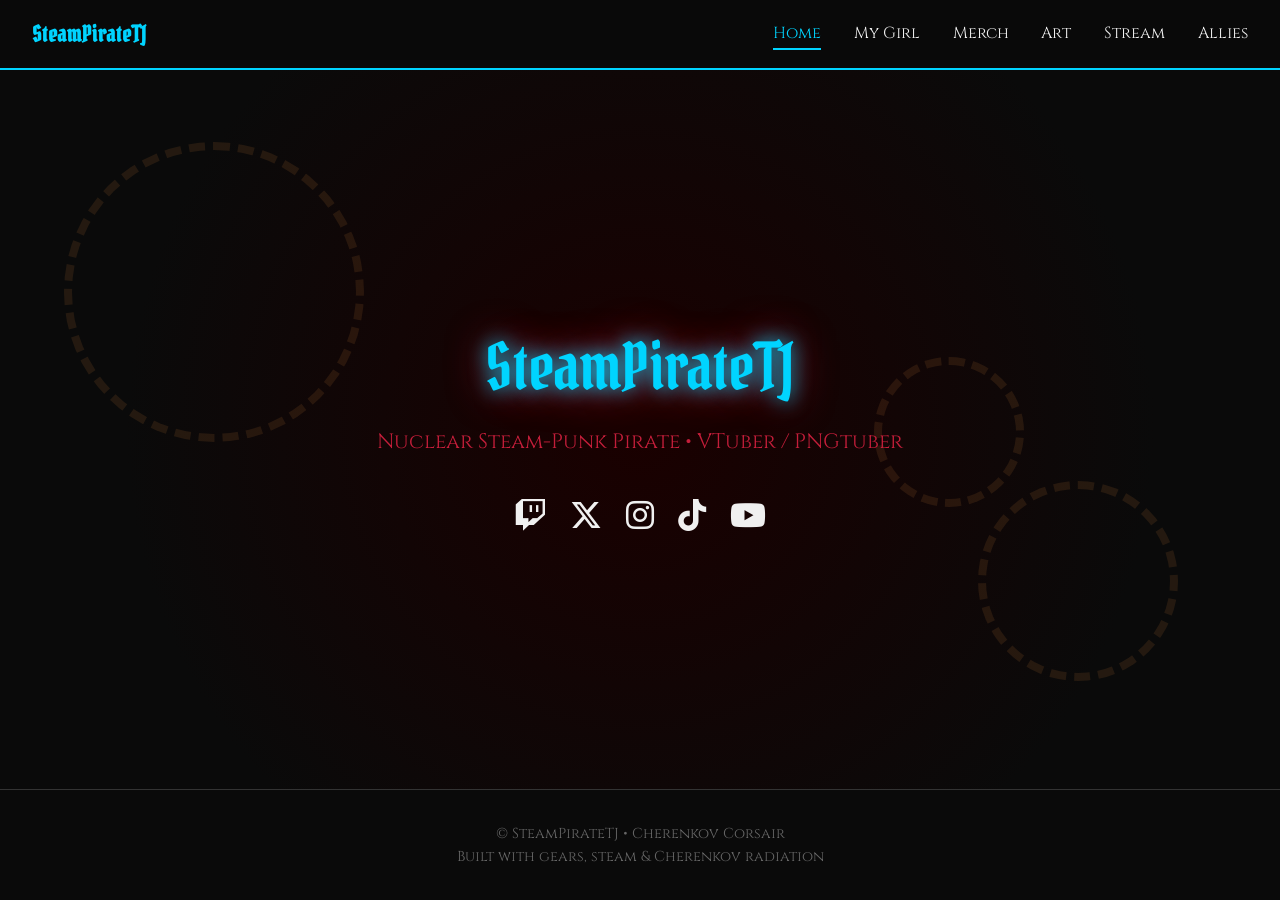
==== index.html @ b8f1d72b "Refactor social icons section in index.html" ====
<!DOCTYPE html>
<html lang="en">
<head>
  <meta charset="UTF-8" />
  <meta name="viewport" content="width=device-width, initial-scale=1.0" />
  <title>SteamPirateTJ | Nuclear Steam-Punk Pirate</title>
  <link rel="preconnect" href="https://fonts.googleapis.com">
  <link rel="preconnect" href="https://fonts.gstatic.com" crossorigin>
  <link href="https://fonts.googleapis.com/css2?family=Pirata+One&family=Cinzel:wght@400;600&display=swap" rel="stylesheet">
  <link rel="stylesheet" href="https://cdnjs.cloudflare.com/ajax/libs/font-awesome/6.5.1/css/all.min.css">
  <link rel="stylesheet" href="styles.css">
</head>
<body>

  <!-- NAV -->
  <nav class="navbar">
    <a href="index.html" class="logo">SteamPirateTJ</a>
    <div class="nav-links">
      <a href="index.html" class="active">Home</a>
      <a href="girlfriend.html">My Girl</a>
      <a href="merch.html">Merch</a>
      <a href="gallery.html">Art</a>
      <a href="stream.html">Stream</a>
      <a href="creators.html">Allies</a>
    </div>
  </nav>

  <!-- HERO -->
  <header class="hero">
    <div class="hero-content">
      <h1>SteamPirateTJ</h1>
      <p class="tagline">Nuclear Steam-Punk Pirate • VTuber / PNGtuber</p>

      <div class="social-icons">
        <a href="https://twitch.tv/SteamPirateTJ" target="_blank" title="Twitch"><i class="fab fa-twitch"></i></a>
        <a href="https://x.com/SteamPirateTJ" target="_blank" title="X"><i class="fab fa-x-twitter"></i></a>
        <a href="https://instagram.com/SteamPirateTJ" target="_blank" title="Instagram"><i class="fab fa-instagram"></i></a>
        <a href="https://tiktok.com/@SteamPirateTJ" target="_blank" title="TikTok"><i class="fab fa-tiktok"></i></a>
        <a href="https://youtube.com/@SteamPirateTJ" target="_blank" title="YouTube"><i class="fab fa-youtube"></i></a>
      </div>
    </div>

    <div class="gear gear-1"></div>
    <div class="gear gear-2"></div>
    <div class="gear gear-3"></div>
  </header>

  <footer>
    <p>© <span id="year"></span> SteamPirateTJ • Cherenkov Corsair</p>
    <p>Built with gears, steam & Cherenkov radiation</p>
  </footer>

  <script src="script.js"></script>
</body>
</html>
---- styles.css ----
/* =========================================
   COLOR VARIABLES – change these anytime
   ========================================= */
:root {
  --bg: #0a0a0a;
  --red: #c41e3a;
  --black: #111;
  --cherenkov: #00d4ff;
  --brass: #b87333;
  --text: #f0f0f0;
  --card-bg: #1a1a1a;
}

* {
  margin: 0;
  padding: 0;
  box-sizing: border-box;
}

body {
  background: var(--bg);
  color: var(--text);
  font-family: 'Cinzel', serif;
  line-height: 1.6;
  overflow-x: hidden;
  min-height: 100vh;
  display: flex;
  flex-direction: column;
}

h1, h2, .logo {
  font-family: 'Pirata One', cursive;
  letter-spacing: 1px;
  font-weight: normal;
}

/* NAV */
.navbar {
  position: sticky;
  top: 0;
  width: 100%;
  background: rgba(10,10,10,0.97);
  border-bottom: 2px solid var(--cherenkov);
  display: flex;
  justify-content: space-between;
  align-items: center;
  padding: 1rem 2rem;
  z-index: 100;
}

.logo {
  color: var(--cherenkov);
  font-size: 1.4rem;
  font-weight: 700;
  text-decoration: none;
}

.nav-links a {
  color: var(--text);
  text-decoration: none;
  margin-left: 1.8rem;
  transition: color 0.3s;
  position: relative;
}

.nav-links a:hover,
.nav-links a.active {
  color: var(--cherenkov);
}

.nav-links a.active::after {
  content: '';
  position: absolute;
  bottom: -6px;
  left: 0;
  width: 100%;
  height: 2px;
  background: var(--cherenkov);
}

/* HERO */
.hero {
  height: 100vh;
  display: flex;
  align-items: center;
  justify-content: center;
  text-align: center;
  position: relative;
  background: radial-gradient(circle at center, #1a0000 0%, #0a0a0a 70%);
  overflow: hidden;
  flex: 1;
}

.hero-content {
  z-index: 2;
}

.hero h1 {
  font-size: 4rem;
  color: var(--cherenkov);
  text-shadow: 0 0 20px var(--cherenkov), 0 0 40px var(--red);
  margin-bottom: 0.5rem;
}

.tagline {
  font-size: 1.3rem;
  color: var(--red);
  margin-bottom: 2rem;
}

.social-icons {
  display: flex;
  gap: 1.5rem;
  justify-content: center;
}

.social-icons a {
  font-size: 2rem;
  color: var(--text);
  transition: all 0.3s;
}

.social-icons a:hover {
  color: var(--cherenkov);
  transform: scale(1.3) rotate(10deg);
  text-shadow: 0 0 15px var(--cherenkov);
}

/* Gears */
.gear {
  position: absolute;
  border: 8px dashed var(--brass);
  border-radius: 50%;
  opacity: 0.15;
}
.gear-1 { width: 300px; height: 300px; top: 10%; left: 5%; animation: spin 40s linear infinite; }
.gear-2 { width: 200px; height: 200px; bottom: 15%; right: 8%; animation: spin 25s linear infinite reverse; }
.gear-3 { width: 150px; height: 150px; top: 40%; right: 20%; animation: spin 30s linear infinite; }

@keyframes spin {
  from { transform: rotate(0deg); }
  to { transform: rotate(360deg); }
}

/* PAGE SECTIONS */
.page-section {
  padding: 5rem 2rem;
  max-width: 1400px;
  margin: 0 auto;
  flex: 1;
}

.section h2 {
  font-size: 2.5rem;
  color: var(--cherenkov);
  text-align: center;
  margin-bottom: 0.5rem;
  text-shadow: 0 0 10px var(--cherenkov);
}

.section-desc {
  text-align: center;
  color: #aaa;
  margin-bottom: 3rem;
}

/* ===== MAIN GRID ===== */
.card-grid {
  display: grid;
  grid-template-columns: repeat(auto-fit, minmax(240px, 1fr));
  gap: 2.5rem;
  justify-content: center;
}

@media (min-width: 900px) {
  .card-grid {
    grid-template-columns: repeat(3, 1fr);
  }
}

@media (min-width: 1200px) {
  .card-grid {
    grid-template-columns: repeat(4, 1fr);
  }
}

.card {
  background: var(--card-bg);
  border: 3px solid #333;
  border-radius: 8px;
  overflow: hidden;
  transition: all 0.3s;
}

.card:hover {
  border-color: var(--creator-color, var(--cherenkov));
  box-shadow: 0 0 28px color-mix(in srgb, var(--creator-color, var(--cherenkov)) 55%, transparent);
  transform: translateY(-8px);
}

.card-image {
  width: 100%;
  height: 180px;
  background: #222;
  overflow: hidden;
  display: flex;
  align-items: center;
  justify-content: center;
  color: #666;
  font-size: 1.1rem;
  text-align: center;
}

.card-image img {
  width: 100%;
  height: 100%;
  object-fit: cover;
  object-position: center;
  display: block;
}

.card h3 {
  padding: 1rem 1rem 0.3rem;
  color: var(--red);
}

.card p {
  padding: 0 1rem 1rem;
  color: #aaa;
  font-size: 0.95rem;
}

.btn {
  display: inline-block;
  margin: 0 1rem 1.2rem;
  padding: 0.6rem 1.4rem;
  background: var(--red);
  color: white;
  text-decoration: none;
  border-radius: 4px;
  transition: all 0.3s;
}

.btn:hover {
  background: var(--cherenkov);
  color: #000;
  box-shadow: 0 0 15px var(--cherenkov);
}

.btn.small {
  padding: 0.4rem 1rem;
  font-size: 0.9rem;
}

/* Twitch */
.twitch-container {
  display: grid;
  grid-template-columns: 2fr 1fr;
  gap: 1rem;
  height: 600px;
  border: 3px solid var(--cherenkov);
  border-radius: 8px;
  overflow: hidden;
}

.twitch-player, .twitch-chat {
  background: #000;
}

.twitch-player iframe,
.twitch-chat iframe {
  border: none;
}

.note {
  text-align: center;
  margin-top: 1.5rem;
  font-size: 0.9rem;
  color: #888;
}

/* Footer */
footer {
  text-align: center;
  padding: 2rem;
  border-top: 1px solid #333;
  color: #666;
  font-size: 0.9rem;
  margin-top: auto;
}

/* Mobile */
@media (max-width: 768px) {
  .hero h1 { font-size: 2.5rem; }
  .nav-links { display: none; }
  .twitch-container {
    grid-template-columns: 1fr;
    height: auto;
  }
  .twitch-player { height: 280px; }
  .twitch-chat { height: 400px; }
}

/* ====================== */
/* Creator cards styling  */
/* ====================== */
.creator-card {
  text-align: center;
  padding-bottom: 1.5rem;
  border-color: var(--creator-color, #333);
}

.creator-card h3 {
  color: var(--creator-color, var(--red));
}

.creator-desc {
  padding: 0 1rem 1.2rem;
  color: #aaa;
  font-size: 0.95rem;
  min-height: 2.8em;
}

.creator-socials {
  display: flex;
  justify-content: center;
  gap: 1.3rem;
  flex-wrap: wrap;
  padding: 0 1rem;
}

.creator-socials a {
  font-size: 1.8rem;
  color: var(--text);
  transition: all 0.3s ease;
}

.creator-socials a:hover {
  color: var(--creator-color, var(--cherenkov));
  transform: scale(1.3);
  text-shadow: 0 0 14px var(--creator-color, var(--cherenkov));
}

/* Girlfriend / partner page base styles */
.partner-layout {
  display: grid;
  grid-template-columns: 320px 1fr;
  gap: 2.5rem;
  align-items: center;
  max-width: 900px;
  margin: 0 auto;
  background: var(--card-bg);
  border: 2px solid var(--brass);
  border-radius: 12px;
  padding: 2rem;
  box-shadow: 0 0 16px rgba(184, 115, 51, 0.18);
}

.partner-photo .card-image,
.partner-photo img {
  width: 100%;
  height: 320px;
  object-fit: cover;
  border-radius: 8px;
  border: 2px solid var(--cherenkov);
}

.partner-info h3 {
  font-family: 'Pirata One', cursive;
  font-size: 2.2rem;
  color: var(--cherenkov);
  margin-bottom: 1rem;
  padding: 0;
}

.partner-info p {
  color: #ddd;
  font-size: 1.05rem;
  line-height: 1.7;
  margin-bottom: 1.5rem;
  padding: 0;
}

@media (max-width: 768px) {
  .partner-layout {
    grid-template-columns: 1fr;
    padding: 1.2rem;
  }
  .partner-photo .card-image,
  .partner-photo img {
    height: 240px;
  }
}

/* ===== Girlfriend page – #FFC9D7 theme only ===== */
.girlfriend-page h2 {
  color: #FFC9D7 !important;
  text-shadow: 0 0 12px #FFC9D7;
}

.girlfriend-page .logo {
  color: #FFC9D7 !important;
  text-shadow: 0 0 10px #FFC9D7;
}

.girlfriend-page .navbar {
  border-bottom-color: #FFC9D7 !important;
}

.girlfriend-page .nav-links a.active {
  color: #FFC9D7 !important;
}

.girlfriend-page .nav-links a.active::after {
  background: #FFC9D7 !important;
}

.girlfriend-page .section-desc {
  color: #FFC9D7 !important;
}

.girlfriend-page .partner-layout {
  border-color: #FFC9D7 !important;
  box-shadow: 0 0 20px rgba(255, 201, 215, 0.35) !important;
}

.girlfriend-page .partner-photo img,
.girlfriend-page .partner-photo .card-image {
  border-color: #FFC9D7 !important;
  box-shadow: 0 0 12px rgba(255, 201, 215, 0.4) !important;
}

.girlfriend-page .partner-info h3 {
  color: #FFC9D7 !important;
  text-shadow: 0 0 10px #FFC9D7;
}

.girlfriend-page .partner-info p {
  color: #FFC9D7 !important;
}
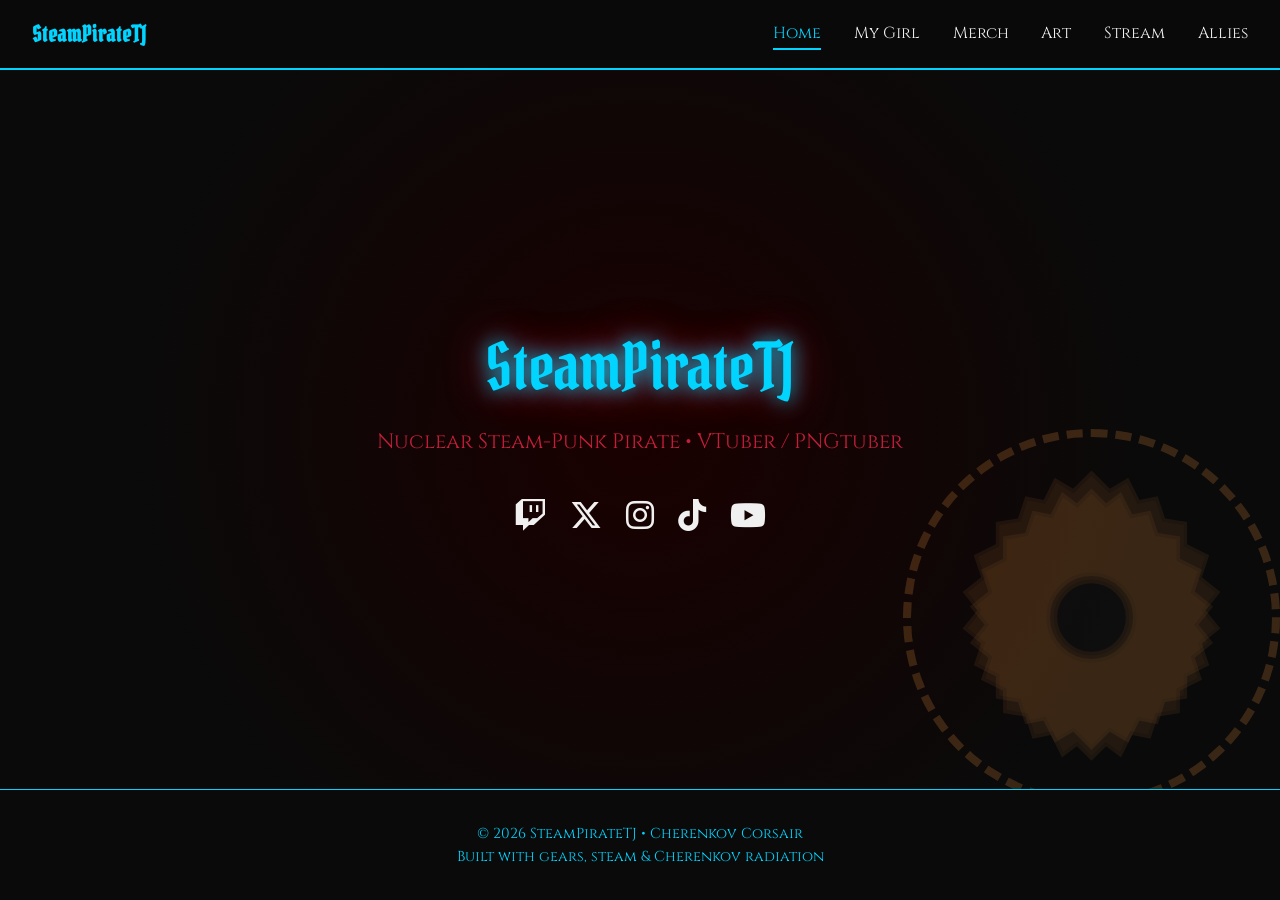
==== commit 94579434: "Add SVG gears to index.html" ====
--- a/index.html
+++ b/index.html
@@ -40,9 +40,22 @@
       </div>
     </div>
 
-    <div class="gear gear-1"></div>
-    <div class="gear gear-2"></div>
-    <div class="gear gear-3"></div>
+    <!-- Interlocking gears -->
+    <div class="gear-container">
+      <svg class="gear gear-large" viewBox="0 0 100 100">
+        <g fill="#b87333" stroke="#8a5a2a" stroke-width="1">
+          <path d="M50 10 L55 15 L60 12 L63 18 L68 17 L70 23 L76 24 L76 30 L82 33 L80 39 L85 43 L81 48 L85 53 L80 57 L82 63 L76 66 L76 72 L70 73 L68 79 L63 78 L60 84 L55 81 L50 86 L45 81 L40 84 L37 78 L32 79 L30 73 L24 72 L24 66 L18 63 L20 57 L15 53 L19 48 L15 43 L20 39 L18 33 L24 30 L24 24 L30 23 L32 17 L37 18 L40 12 L45 15 Z"/>
+          <circle cx="50" cy="50" r="12" fill="#1a1a1a"/>
+        </g>
+      </svg>
+
+      <svg class="gear gear-small" viewBox="0 0 100 100">
+        <g fill="#b87333" stroke="#8a5a2a" stroke-width="1">
+          <path d="M50 15 L54 19 L58 16 L61 22 L66 21 L68 27 L74 28 L74 34 L80 37 L78 43 L83 47 L79 52 L83 57 L78 61 L80 67 L74 70 L74 76 L68 77 L66 83 L61 82 L58 88 L54 85 L50 89 L46 85 L42 88 L39 82 L34 83 L32 77 L26 76 L26 70 L20 67 L22 61 L17 57 L21 52 L17 47 L22 43 L20 37 L26 34 L26 28 L32 27 L34 21 L39 22 L42 16 L46 19 Z"/>
+          <circle cx="50" cy="50" r="10" fill="#1a1a1a"/>
+        </g>
+      </svg>
+    </div>
   </header>
 
   <footer>
--- a/styles.css
+++ b/styles.css
@@ -279,14 +279,18 @@
   color: #888;
 }
 
-/* Footer */
+/* Footer – colored on all pages */
 footer {
   text-align: center;
   padding: 2rem;
-  border-top: 1px solid #333;
-  color: #666;
+  border-top: 1px solid var(--cherenkov);
+  color: var(--cherenkov);
   font-size: 0.9rem;
   margin-top: auto;
+}
+
+footer p {
+  color: var(--cherenkov);
 }
 
 /* Mobile */
@@ -438,3 +442,9 @@
 .girlfriend-page .partner-info p {
   color: #FFC9D7 !important;
 }
+
+.girlfriend-page footer,
+.girlfriend-page footer p {
+  color: #FFC9D7 !important;
+  border-top-color: #FFC9D7;
+}
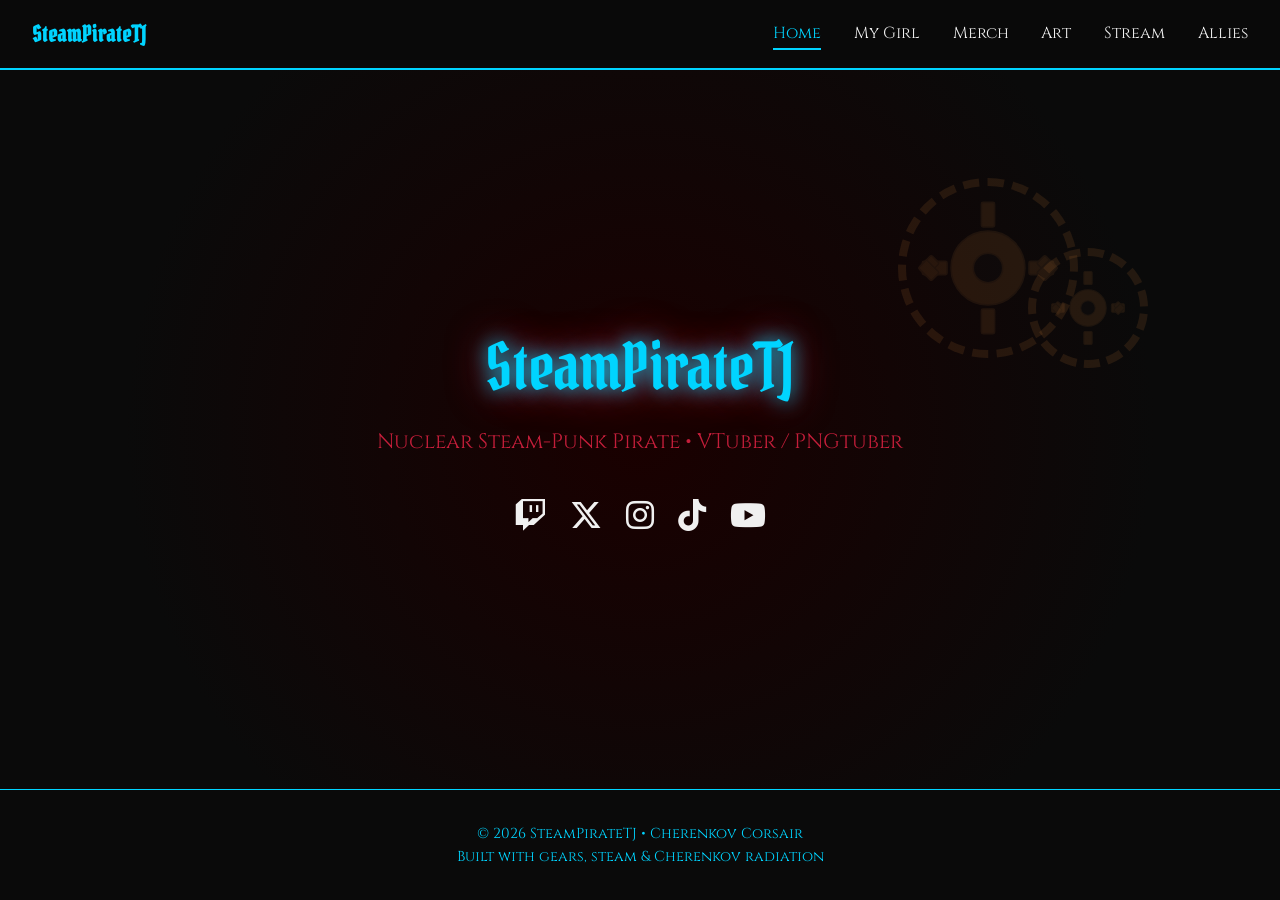
==== commit b99d070a: "Update gear SVGs for improved design Replaced the old gear SVGs with new interlocking gear designs, " ====
--- a/index.html
+++ b/index.html
@@ -40,22 +40,41 @@
       </div>
     </div>
 
-    <!-- Interlocking gears -->
-    <div class="gear-container">
-      <svg class="gear gear-large" viewBox="0 0 100 100">
-        <g fill="#b87333" stroke="#8a5a2a" stroke-width="1">
-          <path d="M50 10 L55 15 L60 12 L63 18 L68 17 L70 23 L76 24 L76 30 L82 33 L80 39 L85 43 L81 48 L85 53 L80 57 L82 63 L76 66 L76 72 L70 73 L68 79 L63 78 L60 84 L55 81 L50 86 L45 81 L40 84 L37 78 L32 79 L30 73 L24 72 L24 66 L18 63 L20 57 L15 53 L19 48 L15 43 L20 39 L18 33 L24 30 L24 24 L30 23 L32 17 L37 18 L40 12 L45 15 Z"/>
-          <circle cx="50" cy="50" r="12" fill="#1a1a1a"/>
-        </g>
-      </svg>
+    <!-- Proper interlocking gears -->
+<div class="gear-container">
+  <!-- Large gear -->
+  <svg class="gear gear-large" viewBox="0 0 200 200">
+    <g fill="#b87333" stroke="#8a5a2a" stroke-width="2">
+      <circle cx="100" cy="100" r="45"/>
+      <!-- Teeth -->
+      <rect x="92" y="20" width="16" height="30" rx="2"/>
+      <rect x="92" y="150" width="16" height="30" rx="2"/>
+      <rect x="20" y="92" width="30" height="16" rx="2"/>
+      <rect x="150" y="92" width="30" height="16" rx="2"/>
+      <rect x="40" y="40" width="22" height="14" rx="2" transform="rotate(-45 100 100)"/>
+      <rect x="138" y="40" width="22" height="14" rx="2" transform="rotate(45 100 100)"/>
+      <rect x="40" y="146" width="22" height="14" rx="2" transform="rotate(45 100 100)"/>
+      <rect x="138" y="146" width="22" height="14" rx="2" transform="rotate(-45 100 100)"/>
+      <circle cx="100" cy="100" r="18" fill="#1a1a1a"/>
+    </g>
+  </svg>
 
-      <svg class="gear gear-small" viewBox="0 0 100 100">
-        <g fill="#b87333" stroke="#8a5a2a" stroke-width="1">
-          <path d="M50 15 L54 19 L58 16 L61 22 L66 21 L68 27 L74 28 L74 34 L80 37 L78 43 L83 47 L79 52 L83 57 L78 61 L80 67 L74 70 L74 76 L68 77 L66 83 L61 82 L58 88 L54 85 L50 89 L46 85 L42 88 L39 82 L34 83 L32 77 L26 76 L26 70 L20 67 L22 61 L17 57 L21 52 L17 47 L22 43 L20 37 L26 34 L26 28 L32 27 L34 21 L39 22 L42 16 L46 19 Z"/>
-          <circle cx="50" cy="50" r="10" fill="#1a1a1a"/>
-        </g>
-      </svg>
-    </div>
+  <!-- Small gear -->
+  <svg class="gear gear-small" viewBox="0 0 200 200">
+    <g fill="#b87333" stroke="#8a5a2a" stroke-width="2">
+      <circle cx="100" cy="100" r="35"/>
+      <rect x="92" y="30" width="16" height="25" rx="2"/>
+      <rect x="92" y="145" width="16" height="25" rx="2"/>
+      <rect x="30" y="92" width="25" height="16" rx="2"/>
+      <rect x="145" y="92" width="25" height="16" rx="2"/>
+      <rect x="50" y="50" width="18" height="12" rx="2" transform="rotate(-45 100 100)"/>
+      <rect x="132" y="50" width="18" height="12" rx="2" transform="rotate(45 100 100)"/>
+      <rect x="50" y="138" width="18" height="12" rx="2" transform="rotate(45 100 100)"/>
+      <rect x="132" y="138" width="18" height="12" rx="2" transform="rotate(-45 100 100)"/>
+      <circle cx="100" cy="100" r="14" fill="#1a1a1a"/>
+    </g>
+  </svg>
+</div>
   </header>
 
   <footer>
--- a/styles.css
+++ b/styles.css
@@ -448,3 +448,44 @@
   color: #FFC9D7 !important;
   border-top-color: #FFC9D7;
 }
+/* Real interlocking gears */
+.gear-container {
+  position: absolute;
+  top: 15%;
+  right: 8%;
+  width: 280px;
+  height: 200px;
+  pointer-events: none;
+  z-index: 1;
+}
+
+.gear {
+  position: absolute;
+  transform-origin: center;
+}
+
+.gear-large {
+  width: 180px;
+  height: 180px;
+  top: 0;
+  left: 0;
+  animation: spin-cw 12s linear infinite;
+}
+
+.gear-small {
+  width: 120px;
+  height: 120px;
+  top: 70px;
+  left: 130px;
+  animation: spin-ccw 8s linear infinite;
+}
+
+@keyframes spin-cw {
+  from { transform: rotate(0deg); }
+  to { transform: rotate(360deg); }
+}
+
+@keyframes spin-ccw {
+  from { transform: rotate(0deg); }
+  to { transform: rotate(-360deg); }
+}
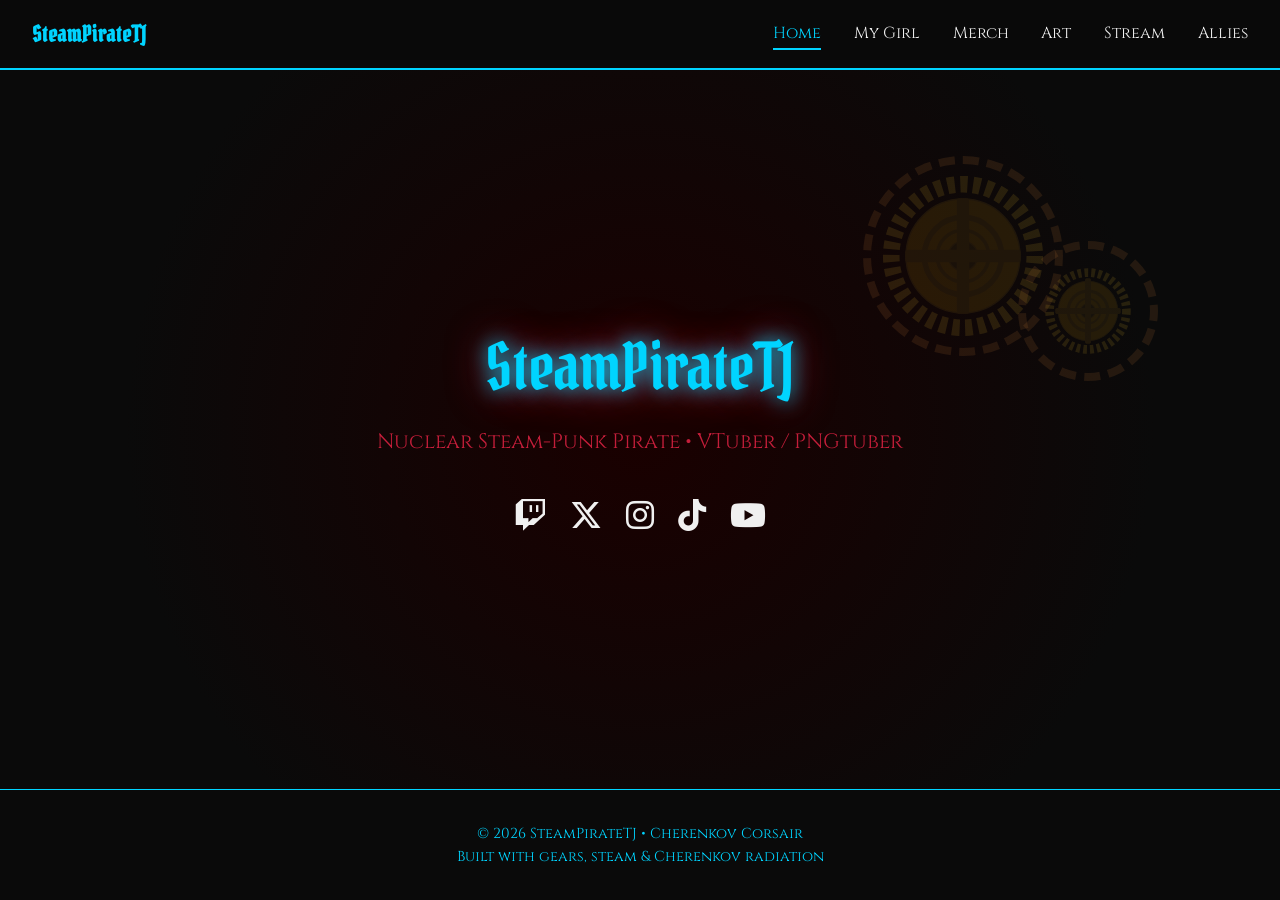
==== commit 1162e1ed: "Update gear SVGs for steampunk design" ====
--- a/index.html
+++ b/index.html
@@ -40,38 +40,38 @@
       </div>
     </div>
 
-    <!-- Proper interlocking gears -->
+   <!-- Steampunk interlocking gears -->
 <div class="gear-container">
   <!-- Large gear -->
-  <svg class="gear gear-large" viewBox="0 0 200 200">
-    <g fill="#b87333" stroke="#8a5a2a" stroke-width="2">
-      <circle cx="100" cy="100" r="45"/>
-      <!-- Teeth -->
-      <rect x="92" y="20" width="16" height="30" rx="2"/>
-      <rect x="92" y="150" width="16" height="30" rx="2"/>
-      <rect x="20" y="92" width="30" height="16" rx="2"/>
-      <rect x="150" y="92" width="30" height="16" rx="2"/>
-      <rect x="40" y="40" width="22" height="14" rx="2" transform="rotate(-45 100 100)"/>
-      <rect x="138" y="40" width="22" height="14" rx="2" transform="rotate(45 100 100)"/>
-      <rect x="40" y="146" width="22" height="14" rx="2" transform="rotate(45 100 100)"/>
-      <rect x="138" y="146" width="22" height="14" rx="2" transform="rotate(-45 100 100)"/>
-      <circle cx="100" cy="100" r="18" fill="#1a1a1a"/>
+  <svg class="gear gear-large" viewBox="0 0 200 200" xmlns="http://www.w3.org/2000/svg">
+    <g fill="#c9a227" stroke="#8a6a1a" stroke-width="1.5">
+      <!-- Outer teeth ring -->
+      <circle cx="100" cy="100" r="78" fill="none" stroke="#c9a227" stroke-width="18" stroke-dasharray="8 6"/>
+      <!-- Main body -->
+      <circle cx="100" cy="100" r="62" fill="#b8860b"/>
+      <!-- Inner spokes -->
+      <circle cx="100" cy="100" r="42" fill="none" stroke="#8a6a1a" stroke-width="6"/>
+      <circle cx="100" cy="100" r="28" fill="none" stroke="#8a6a1a" stroke-width="4"/>
+      <!-- Hub -->
+      <circle cx="100" cy="100" r="16" fill="#5c4a1a"/>
+      <circle cx="100" cy="100" r="8" fill="#1a1a1a"/>
+      <!-- Cross spokes -->
+      <rect x="94" y="38" width="12" height="124" fill="#8a6a1a" rx="2"/>
+      <rect x="38" y="94" width="124" height="12" fill="#8a6a1a" rx="2"/>
     </g>
   </svg>
 
   <!-- Small gear -->
-  <svg class="gear gear-small" viewBox="0 0 200 200">
-    <g fill="#b87333" stroke="#8a5a2a" stroke-width="2">
-      <circle cx="100" cy="100" r="35"/>
-      <rect x="92" y="30" width="16" height="25" rx="2"/>
-      <rect x="92" y="145" width="16" height="25" rx="2"/>
-      <rect x="30" y="92" width="25" height="16" rx="2"/>
-      <rect x="145" y="92" width="25" height="16" rx="2"/>
-      <rect x="50" y="50" width="18" height="12" rx="2" transform="rotate(-45 100 100)"/>
-      <rect x="132" y="50" width="18" height="12" rx="2" transform="rotate(45 100 100)"/>
-      <rect x="50" y="138" width="18" height="12" rx="2" transform="rotate(45 100 100)"/>
-      <rect x="132" y="138" width="18" height="12" rx="2" transform="rotate(-45 100 100)"/>
-      <circle cx="100" cy="100" r="14" fill="#1a1a1a"/>
+  <svg class="gear gear-small" viewBox="0 0 200 200" xmlns="http://www.w3.org/2000/svg">
+    <g fill="#c9a227" stroke="#8a6a1a" stroke-width="1.5">
+      <circle cx="100" cy="100" r="62" fill="none" stroke="#c9a227" stroke-width="14" stroke-dasharray="6 5"/>
+      <circle cx="100" cy="100" r="48" fill="#b8860b"/>
+      <circle cx="100" cy="100" r="32" fill="none" stroke="#8a6a1a" stroke-width="5"/>
+      <circle cx="100" cy="100" r="20" fill="none" stroke="#8a6a1a" stroke-width="3"/>
+      <circle cx="100" cy="100" r="12" fill="#5c4a1a"/>
+      <circle cx="100" cy="100" r="6" fill="#1a1a1a"/>
+      <rect x="96" y="48" width="8" height="104" fill="#8a6a1a" rx="1"/>
+      <rect x="48" y="96" width="104" height="8" fill="#8a6a1a" rx="1"/>
     </g>
   </svg>
 </div>
--- a/styles.css
+++ b/styles.css
@@ -448,13 +448,13 @@
   color: #FFC9D7 !important;
   border-top-color: #FFC9D7;
 }
-/* Real interlocking gears */
+/* Proper interlocking gears */
 .gear-container {
   position: absolute;
-  top: 15%;
-  right: 8%;
-  width: 280px;
-  height: 200px;
+  top: 12%;
+  right: 6%;
+  width: 340px;
+  height: 240px;
   pointer-events: none;
   z-index: 1;
 }
@@ -465,19 +465,19 @@
 }
 
 .gear-large {
-  width: 180px;
-  height: 180px;
+  width: 200px;
+  height: 200px;
   top: 0;
   left: 0;
-  animation: spin-cw 12s linear infinite;
+  animation: spin-cw 10s linear infinite;
 }
 
 .gear-small {
-  width: 120px;
-  height: 120px;
-  top: 70px;
-  left: 130px;
-  animation: spin-ccw 8s linear infinite;
+  width: 140px;
+  height: 140px;
+  top: 85px;
+  left: 155px;
+  animation: spin-ccw 6.5s linear infinite;
 }
 
 @keyframes spin-cw {
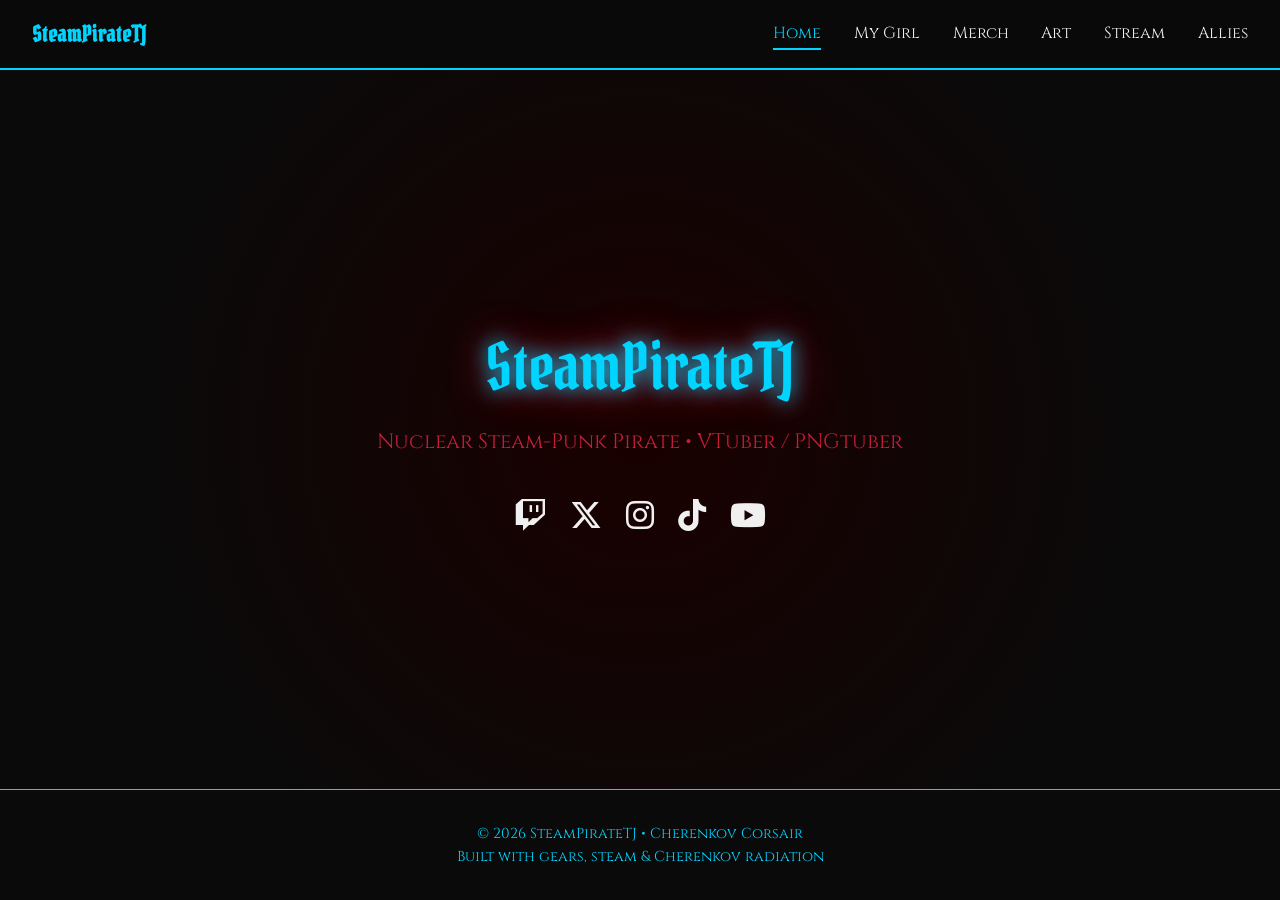
==== commit 3f922e66: "Remove steampunk gear SVGs from index.html Removed steampunk gear SVG elements from the HTML." ====
--- a/index.html
+++ b/index.html
@@ -39,42 +39,6 @@
         <a href="https://youtube.com/@SteamPirateTJ" target="_blank" title="YouTube"><i class="fab fa-youtube"></i></a>
       </div>
     </div>
-
-   <!-- Steampunk interlocking gears -->
-<div class="gear-container">
-  <!-- Large gear -->
-  <svg class="gear gear-large" viewBox="0 0 200 200" xmlns="http://www.w3.org/2000/svg">
-    <g fill="#c9a227" stroke="#8a6a1a" stroke-width="1.5">
-      <!-- Outer teeth ring -->
-      <circle cx="100" cy="100" r="78" fill="none" stroke="#c9a227" stroke-width="18" stroke-dasharray="8 6"/>
-      <!-- Main body -->
-      <circle cx="100" cy="100" r="62" fill="#b8860b"/>
-      <!-- Inner spokes -->
-      <circle cx="100" cy="100" r="42" fill="none" stroke="#8a6a1a" stroke-width="6"/>
-      <circle cx="100" cy="100" r="28" fill="none" stroke="#8a6a1a" stroke-width="4"/>
-      <!-- Hub -->
-      <circle cx="100" cy="100" r="16" fill="#5c4a1a"/>
-      <circle cx="100" cy="100" r="8" fill="#1a1a1a"/>
-      <!-- Cross spokes -->
-      <rect x="94" y="38" width="12" height="124" fill="#8a6a1a" rx="2"/>
-      <rect x="38" y="94" width="124" height="12" fill="#8a6a1a" rx="2"/>
-    </g>
-  </svg>
-
-  <!-- Small gear -->
-  <svg class="gear gear-small" viewBox="0 0 200 200" xmlns="http://www.w3.org/2000/svg">
-    <g fill="#c9a227" stroke="#8a6a1a" stroke-width="1.5">
-      <circle cx="100" cy="100" r="62" fill="none" stroke="#c9a227" stroke-width="14" stroke-dasharray="6 5"/>
-      <circle cx="100" cy="100" r="48" fill="#b8860b"/>
-      <circle cx="100" cy="100" r="32" fill="none" stroke="#8a6a1a" stroke-width="5"/>
-      <circle cx="100" cy="100" r="20" fill="none" stroke="#8a6a1a" stroke-width="3"/>
-      <circle cx="100" cy="100" r="12" fill="#5c4a1a"/>
-      <circle cx="100" cy="100" r="6" fill="#1a1a1a"/>
-      <rect x="96" y="48" width="8" height="104" fill="#8a6a1a" rx="1"/>
-      <rect x="48" y="96" width="104" height="8" fill="#8a6a1a" rx="1"/>
-    </g>
-  </svg>
-</div>
   </header>
 
   <footer>
--- a/styles.css
+++ b/styles.css
@@ -448,13 +448,13 @@
   color: #FFC9D7 !important;
   border-top-color: #FFC9D7;
 }
-/* Proper interlocking gears */
+/* Steampunk interlocking gears */
 .gear-container {
   position: absolute;
-  top: 12%;
-  right: 6%;
-  width: 340px;
-  height: 240px;
+  top: 10%;
+  right: 4%;
+  width: 420px;
+  height: 280px;
   pointer-events: none;
   z-index: 1;
 }
@@ -462,22 +462,23 @@
 .gear {
   position: absolute;
   transform-origin: center;
+  filter: drop-shadow(0 0 8px rgba(184, 134, 11, 0.4));
 }
 
 .gear-large {
-  width: 200px;
-  height: 200px;
+  width: 260px;
+  height: 260px;
   top: 0;
   left: 0;
-  animation: spin-cw 10s linear infinite;
+  animation: spin-cw 14s linear infinite;
 }
 
 .gear-small {
-  width: 140px;
-  height: 140px;
-  top: 85px;
-  left: 155px;
-  animation: spin-ccw 6.5s linear infinite;
+  width: 170px;
+  height: 170px;
+  top: 95px;
+  left: 195px;
+  animation: spin-ccw 9s linear infinite;
 }
 
 @keyframes spin-cw {
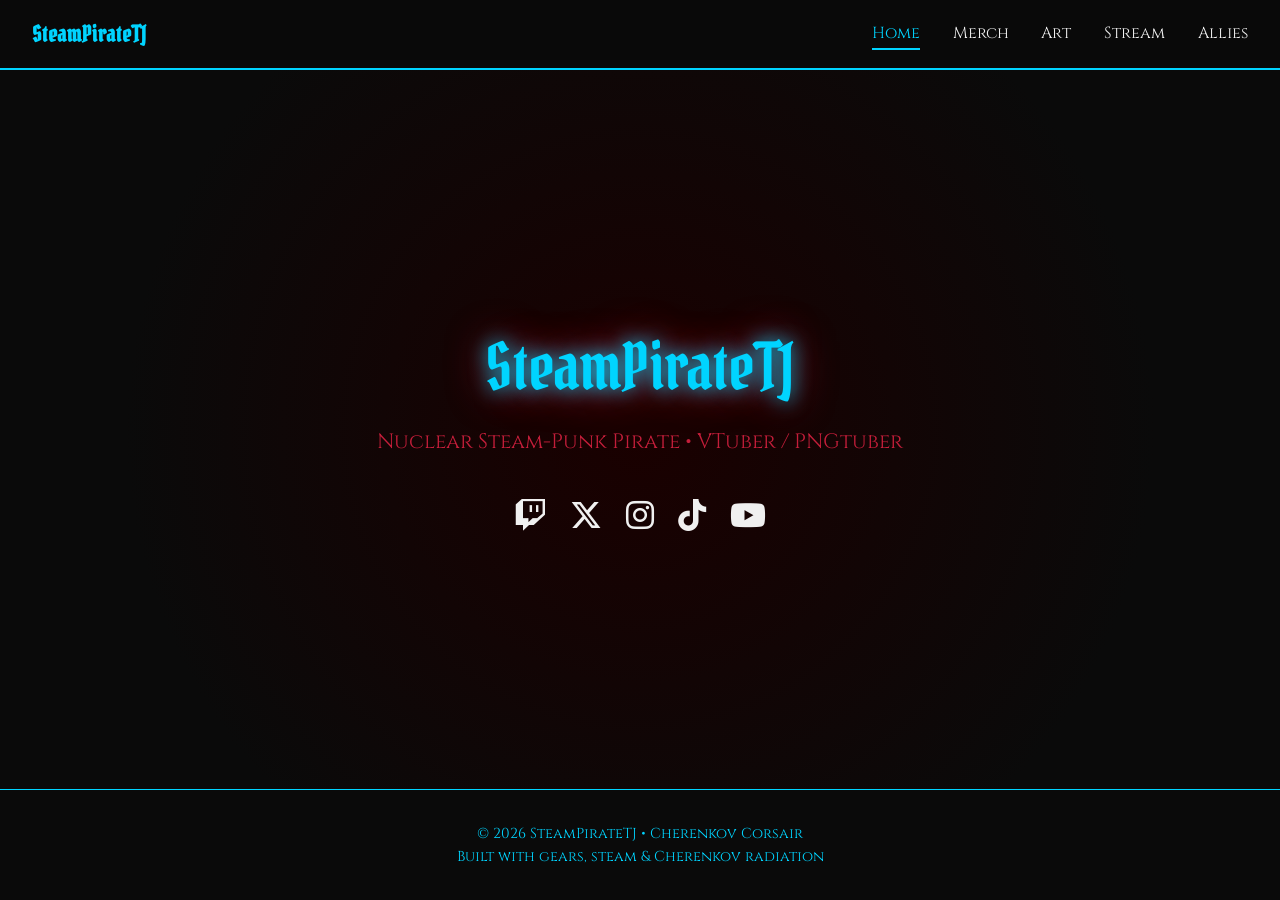
==== commit a66ea5ed: "Remove 'My Girl' link from navbar Removed link to 'My Girl' page from navigation." ====
--- a/index.html
+++ b/index.html
@@ -17,7 +17,6 @@
     <a href="index.html" class="logo">SteamPirateTJ</a>
     <div class="nav-links">
       <a href="index.html" class="active">Home</a>
-      <a href="girlfriend.html">My Girl</a>
       <a href="merch.html">Merch</a>
       <a href="gallery.html">Art</a>
       <a href="stream.html">Stream</a>
--- a/styles.css
+++ b/styles.css
@@ -1,5 +1,5 @@
 /* =========================================
-   COLOR VARIABLES – change these anytime
+   COLOR VARIABLES
    ========================================= */
 :root {
   --bg: #0a0a0a;
@@ -11,11 +11,7 @@
   --card-bg: #1a1a1a;
 }
 
-* {
-  margin: 0;
-  padding: 0;
-  box-sizing: border-box;
-}
+* { margin: 0; padding: 0; box-sizing: border-box; }
 
 body {
   background: var(--bg);
@@ -64,9 +60,7 @@
 }
 
 .nav-links a:hover,
-.nav-links a.active {
-  color: var(--cherenkov);
-}
+.nav-links a.active { color: var(--cherenkov); }
 
 .nav-links a.active::after {
   content: '';
@@ -91,9 +85,7 @@
   flex: 1;
 }
 
-.hero-content {
-  z-index: 2;
-}
+.hero-content { z-index: 2; }
 
 .hero h1 {
   font-size: 4rem;
@@ -102,52 +94,23 @@
   margin-bottom: 0.5rem;
 }
 
-.tagline {
-  font-size: 1.3rem;
-  color: var(--red);
-  margin-bottom: 2rem;
-}
-
-.social-icons {
-  display: flex;
-  gap: 1.5rem;
-  justify-content: center;
-}
-
-.social-icons a {
-  font-size: 2rem;
-  color: var(--text);
-  transition: all 0.3s;
-}
-
+.tagline { font-size: 1.3rem; color: var(--red); margin-bottom: 2rem; }
+
+.social-icons { display: flex; gap: 1.5rem; justify-content: center; }
+.social-icons a { font-size: 2rem; color: var(--text); transition: all 0.3s; }
 .social-icons a:hover {
   color: var(--cherenkov);
   transform: scale(1.3) rotate(10deg);
   text-shadow: 0 0 15px var(--cherenkov);
 }
 
-/* Gears */
-.gear {
-  position: absolute;
-  border: 8px dashed var(--brass);
-  border-radius: 50%;
-  opacity: 0.15;
-}
-.gear-1 { width: 300px; height: 300px; top: 10%; left: 5%; animation: spin 40s linear infinite; }
-.gear-2 { width: 200px; height: 200px; bottom: 15%; right: 8%; animation: spin 25s linear infinite reverse; }
-.gear-3 { width: 150px; height: 150px; top: 40%; right: 20%; animation: spin 30s linear infinite; }
-
-@keyframes spin {
-  from { transform: rotate(0deg); }
-  to { transform: rotate(360deg); }
-}
-
-/* PAGE SECTIONS */
+/* SECTIONS */
 .page-section {
   padding: 5rem 2rem;
   max-width: 1400px;
   margin: 0 auto;
   flex: 1;
+  position: relative;
 }
 
 .section h2 {
@@ -158,13 +121,9 @@
   text-shadow: 0 0 10px var(--cherenkov);
 }
 
-.section-desc {
-  text-align: center;
-  color: #aaa;
-  margin-bottom: 3rem;
-}
-
-/* ===== MAIN GRID ===== */
+.section-desc { text-align: center; color: #aaa; margin-bottom: 3rem; }
+
+/* GRID */
 .card-grid {
   display: grid;
   grid-template-columns: repeat(auto-fit, minmax(240px, 1fr));
@@ -172,17 +131,8 @@
   justify-content: center;
 }
 
-@media (min-width: 900px) {
-  .card-grid {
-    grid-template-columns: repeat(3, 1fr);
-  }
-}
-
-@media (min-width: 1200px) {
-  .card-grid {
-    grid-template-columns: repeat(4, 1fr);
-  }
-}
+@media (min-width: 900px) { .card-grid { grid-template-columns: repeat(3, 1fr); } }
+@media (min-width: 1200px) { .card-grid { grid-template-columns: repeat(4, 1fr); } }
 
 .card {
   background: var(--card-bg);
@@ -219,16 +169,8 @@
   display: block;
 }
 
-.card h3 {
-  padding: 1rem 1rem 0.3rem;
-  color: var(--red);
-}
-
-.card p {
-  padding: 0 1rem 1rem;
-  color: #aaa;
-  font-size: 0.95rem;
-}
+.card h3 { padding: 1rem 1rem 0.3rem; color: var(--red); }
+.card p { padding: 0 1rem 1rem; color: #aaa; font-size: 0.95rem; }
 
 .btn {
   display: inline-block;
@@ -247,10 +189,7 @@
   box-shadow: 0 0 15px var(--cherenkov);
 }
 
-.btn.small {
-  padding: 0.4rem 1rem;
-  font-size: 0.9rem;
-}
+.btn.small { padding: 0.4rem 1rem; font-size: 0.9rem; }
 
 /* Twitch */
 .twitch-container {
@@ -263,23 +202,12 @@
   overflow: hidden;
 }
 
-.twitch-player, .twitch-chat {
-  background: #000;
-}
-
-.twitch-player iframe,
-.twitch-chat iframe {
-  border: none;
-}
-
-.note {
-  text-align: center;
-  margin-top: 1.5rem;
-  font-size: 0.9rem;
-  color: #888;
-}
-
-/* Footer – colored on all pages */
+.twitch-player, .twitch-chat { background: #000; }
+.twitch-player iframe, .twitch-chat iframe { border: none; }
+
+.note { text-align: center; margin-top: 1.5rem; font-size: 0.9rem; color: #888; }
+
+/* Footer */
 footer {
   text-align: center;
   padding: 2rem;
@@ -289,41 +217,26 @@
   margin-top: auto;
 }
 
-footer p {
-  color: var(--cherenkov);
-}
+footer p { color: var(--cherenkov); }
 
 /* Mobile */
 @media (max-width: 768px) {
   .hero h1 { font-size: 2.5rem; }
   .nav-links { display: none; }
-  .twitch-container {
-    grid-template-columns: 1fr;
-    height: auto;
-  }
+  .twitch-container { grid-template-columns: 1fr; height: auto; }
   .twitch-player { height: 280px; }
   .twitch-chat { height: 400px; }
 }
 
-/* ====================== */
-/* Creator cards styling  */
-/* ====================== */
+/* Creator cards */
 .creator-card {
   text-align: center;
   padding-bottom: 1.5rem;
   border-color: var(--creator-color, #333);
 }
 
-.creator-card h3 {
-  color: var(--creator-color, var(--red));
-}
-
-.creator-desc {
-  padding: 0 1rem 1.2rem;
-  color: #aaa;
-  font-size: 0.95rem;
-  min-height: 2.8em;
-}
+.creator-card h3 { color: var(--creator-color, var(--red)); }
+.creator-desc { padding: 0 1rem 1.2rem; color: #aaa; font-size: 0.95rem; min-height: 2.8em; }
 
 .creator-socials {
   display: flex;
@@ -333,19 +246,14 @@
   padding: 0 1rem;
 }
 
-.creator-socials a {
-  font-size: 1.8rem;
-  color: var(--text);
-  transition: all 0.3s ease;
-}
-
+.creator-socials a { font-size: 1.8rem; color: var(--text); transition: all 0.3s ease; }
 .creator-socials a:hover {
   color: var(--creator-color, var(--cherenkov));
   transform: scale(1.3);
   text-shadow: 0 0 14px var(--creator-color, var(--cherenkov));
 }
 
-/* Girlfriend / partner page base styles */
+/* Partner layout */
 .partner-layout {
   display: grid;
   grid-template-columns: 320px 1fr;
@@ -358,6 +266,8 @@
   border-radius: 12px;
   padding: 2rem;
   box-shadow: 0 0 16px rgba(184, 115, 51, 0.18);
+  position: relative;
+  z-index: 1;
 }
 
 .partner-photo .card-image,
@@ -386,17 +296,12 @@
 }
 
 @media (max-width: 768px) {
-  .partner-layout {
-    grid-template-columns: 1fr;
-    padding: 1.2rem;
-  }
+  .partner-layout { grid-template-columns: 1fr; padding: 1.2rem; }
   .partner-photo .card-image,
-  .partner-photo img {
-    height: 240px;
-  }
-}
-
-/* ===== Girlfriend page – #FFC9D7 theme only ===== */
+  .partner-photo img { height: 240px; }
+}
+
+/* ===== Girlfriend page theme ===== */
 .girlfriend-page h2 {
   color: #FFC9D7 !important;
   text-shadow: 0 0 12px #FFC9D7;
@@ -407,21 +312,14 @@
   text-shadow: 0 0 10px #FFC9D7;
 }
 
-.girlfriend-page .navbar {
-  border-bottom-color: #FFC9D7 !important;
-}
-
-.girlfriend-page .nav-links a.active {
-  color: #FFC9D7 !important;
-}
+.girlfriend-page .navbar { border-bottom-color: #FFC9D7 !important; }
+.girlfriend-page .nav-links a.active { color: #FFC9D7 !important; }
 
 .girlfriend-page .nav-links a.active::after {
   background: #FFC9D7 !important;
 }
 
-.girlfriend-page .section-desc {
-  color: #FFC9D7 !important;
-}
+.girlfriend-page .section-desc { color: #FFC9D7 !important; }
 
 .girlfriend-page .partner-layout {
   border-color: #FFC9D7 !important;
@@ -439,54 +337,99 @@
   text-shadow: 0 0 10px #FFC9D7;
 }
 
-.girlfriend-page .partner-info p {
-  color: #FFC9D7 !important;
-}
+.girlfriend-page .partner-info p { color: #FFC9D7 !important; }
 
 .girlfriend-page footer,
 .girlfriend-page footer p {
   color: #FFC9D7 !important;
   border-top-color: #FFC9D7;
 }
-/* Steampunk interlocking gears */
-.gear-container {
+
+/* Nav hearts */
+.girl-link { position: relative; }
+.girl-link .heart {
   position: absolute;
-  top: 10%;
-  right: 4%;
-  width: 420px;
-  height: 280px;
+  color: #FFC9D7;
+  opacity: 0;
   pointer-events: none;
-  z-index: 1;
-}
-
-.gear {
+  font-size: 0.7rem;
+}
+
+.girl-link:hover .heart { animation: heartFloat 1.4s ease-out forwards; }
+.girl-link .h1 { left: -18px; bottom: 100%; font-size: 0.6rem; }
+.girl-link .h2 { left: -6px;  bottom: 100%; font-size: 1.1rem; animation-delay: 0.1s; }
+.girl-link .h3 { right: -8px; bottom: 100%; font-size: 0.8rem; animation-delay: 0.15s; }
+.girl-link .h4 { right: -20px; bottom: 100%; font-size: 1.3rem; animation-delay: 0.25s; }
+.girl-link .h5 { left: 40%; bottom: 100%; font-size: 0.5rem; animation-delay: 0.05s; }
+
+/* Name hearts – fixed */
+.layla-name {
+  position: relative;
+  display: inline-block;
+}
+
+.layla-name .heart {
   position: absolute;
-  transform-origin: center;
-  filter: drop-shadow(0 0 8px rgba(184, 134, 11, 0.4));
-}
-
-.gear-large {
-  width: 260px;
-  height: 260px;
-  top: 0;
-  left: 0;
-  animation: spin-cw 14s linear infinite;
-}
-
-.gear-small {
-  width: 170px;
-  height: 170px;
-  top: 95px;
-  left: 195px;
-  animation: spin-ccw 9s linear infinite;
-}
-
-@keyframes spin-cw {
-  from { transform: rotate(0deg); }
-  to { transform: rotate(360deg); }
-}
-
-@keyframes spin-ccw {
-  from { transform: rotate(0deg); }
-  to { transform: rotate(-360deg); }
-}
+  color: #FFC9D7;
+  opacity: 0;
+  pointer-events: none;
+  font-size: 1rem;
+}
+
+.layla-name:hover .heart {
+  animation: heartFloat 1.5s ease-out forwards;
+}
+
+.layla-name .h1 { left: -25px; bottom: 100%; font-size: 0.7rem; }
+.layla-name .h2 { left: -8px;  bottom: 100%; font-size: 1.3rem; animation-delay: 0.07s; }
+.layla-name .h3 { right: -12px; bottom: 100%; font-size: 0.9rem; animation-delay: 0.12s; }
+.layla-name .h4 { right: -28px; bottom: 100%; font-size: 1.5rem; animation-delay: 0.2s; }
+.layla-name .h5 { left: 25%; bottom: 100%; font-size: 0.6rem; animation-delay: 0.03s; }
+.layla-name .h6 { left: 50%; bottom: 100%; font-size: 1.1rem; animation-delay: 0.16s; }
+
+@keyframes heartFloat {
+  0% { opacity: 1; transform: translateY(0) scale(0.4); }
+  100% { opacity: 0; transform: translateY(-40px) scale(1.3); }
+}
+
+/* Floating hearts background */
+.floating-hearts {
+  position: absolute;
+  inset: 0;
+  pointer-events: none;
+  z-index: 0;
+  overflow: hidden;
+}
+
+.floating-hearts span {
+  position: absolute;
+  color: #FFC9D7;
+  opacity: 0.2;
+  animation: floatAround 10s ease-in-out infinite;
+}
+
+.floating-hearts span::before { content: "♥"; }
+
+.floating-hearts span:nth-child(1)  { left: 5%;  top: 15%; font-size: 1.8rem; animation-duration: 8s; }
+.floating-hearts span:nth-child(2)  { left: 12%; top: 60%; font-size: 1.1rem; animation-duration: 11s; animation-delay: 1s; }
+.floating-hearts span:nth-child(3)  { left: 20%; top: 30%; font-size: 2.4rem; animation-duration: 9s; animation-delay: 0.5s; }
+.floating-hearts span:nth-child(4)  { left: 28%; top: 75%; font-size: 0.9rem; animation-duration: 12s; animation-delay: 2s; }
+.floating-hearts span:nth-child(5)  { left: 35%; top: 10%; font-size: 1.5rem; animation-duration: 7s; animation-delay: 1.5s; }
+.floating-hearts span:nth-child(6)  { left: 42%; top: 45%; font-size: 2rem; animation-duration: 10s; animation-delay: 0.3s; }
+.floating-hearts span:nth-child(7)  { left: 50%; top: 80%; font-size: 1.3rem; animation-duration: 9.5s; animation-delay: 2.5s; }
+.floating-hearts span:nth-child(8)  { left: 58%; top: 25%; font-size: 0.8rem; animation-duration: 11.5s; animation-delay: 1.2s; }
+.floating-hearts span:nth-child(9)  { left: 65%; top: 55%; font-size: 2.2rem; animation-duration: 8.5s; animation-delay: 0.8s; }
+.floating-hearts span:nth-child(10) { left: 72%; top: 18%; font-size: 1.4rem; animation-duration: 10.5s; animation-delay: 1.8s; }
+.floating-hearts span:nth-child(11) { left: 78%; top: 70%; font-size: 1rem; animation-duration: 9s; animation-delay: 0.2s; }
+.floating-hearts span:nth-child(12) { left: 85%; top: 40%; font-size: 1.9rem; animation-duration: 12s; animation-delay: 2.2s; }
+.floating-hearts span:nth-child(13) { left: 90%; top: 12%; font-size: 1.2rem; animation-duration: 8s; animation-delay: 1.4s; }
+.floating-hearts span:nth-child(14) { left: 8%;  top: 85%; font-size: 1.6rem; animation-duration: 11s; animation-delay: 0.6s; }
+.floating-hearts span:nth-child(15) { left: 48%; top: 8%;  font-size: 2.6rem; animation-duration: 9.8s; animation-delay: 1.9s; }
+.floating-hearts span:nth-child(16) { left: 62%; top: 88%; font-size: 0.7rem; animation-duration: 10.2s; animation-delay: 2.8s; }
+.floating-hearts span:nth-child(17) { left: 25%; top: 50%; font-size: 1.7rem; animation-duration: 8.7s; animation-delay: 0.4s; }
+.floating-hearts span:nth-child(18) { left: 75%; top: 65%; font-size: 2.1rem; animation-duration: 11.8s; animation-delay: 1.6s; }
+
+@keyframes floatAround {
+  0%, 100% { transform: translateY(0) rotate(0deg); opacity: 0.15; }
+  50% { transform: translateY(-35px) rotate(12deg); opacity: 0.35; }
+}
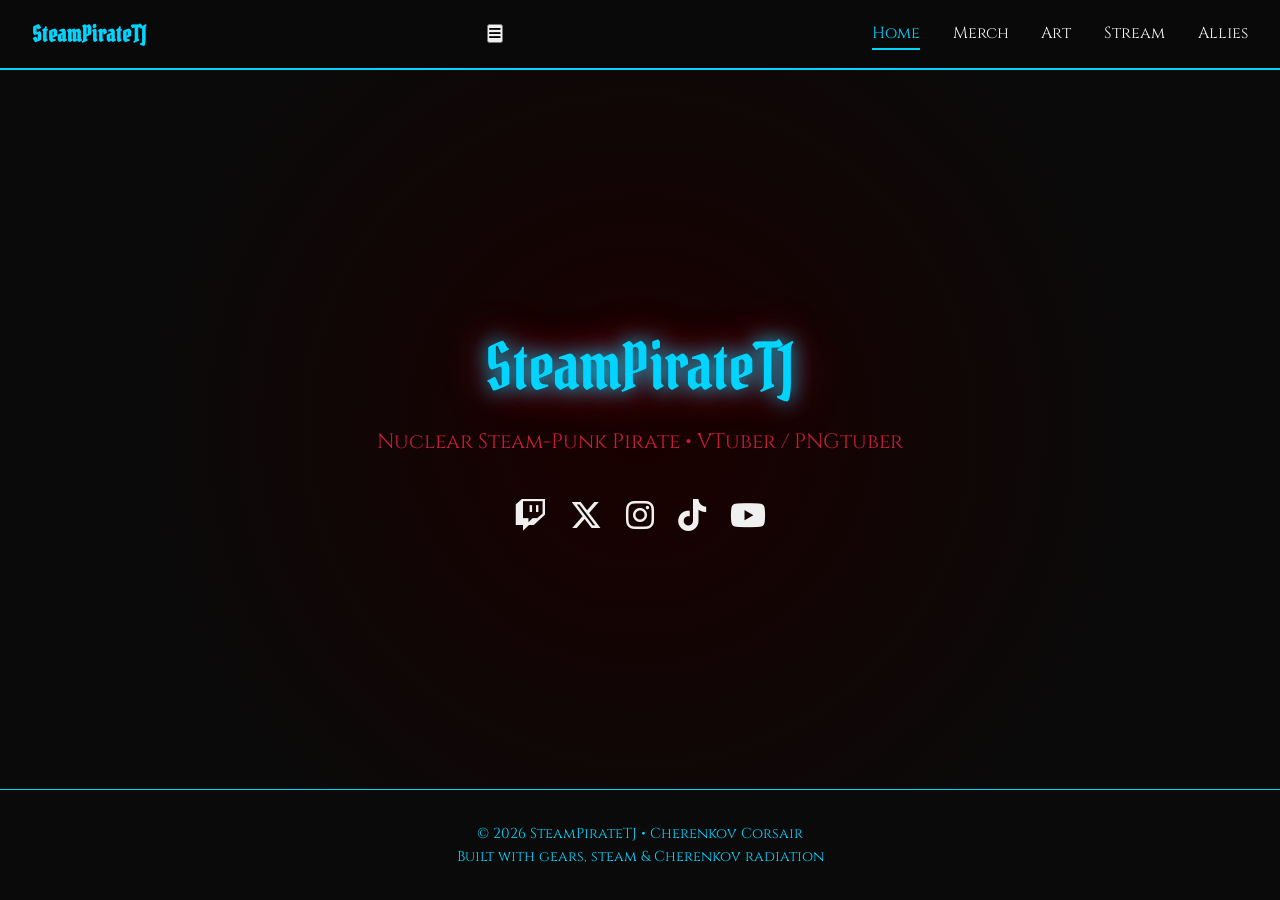
==== commit 5e1b404b: "Add meta tags for SEO and social sharing" ====
--- a/index.html
+++ b/index.html
@@ -3,6 +3,14 @@
 <head>
   <meta charset="UTF-8" />
   <meta name="viewport" content="width=device-width, initial-scale=1.0" />
+  <meta name="description" content="Official site of SteamPirateTJ, the Nuclear Steam-Punk Pirate VTuber / PNGtuber. Streams, merch, art and allies.">
+  <meta property="og:type" content="website">
+  <meta property="og:title" content="SteamPirateTJ | Nuclear Steam-Punk Pirate">
+  <meta property="og:description" content="Official site of SteamPirateTJ, the Nuclear Steam-Punk Pirate VTuber / PNGtuber. Streams, merch, art and allies.">
+  <meta property="og:image" content="https://steampiratetj.github.io/SteamPirateTJ/banner.jpg">
+  <meta name="twitter:card" content="summary_large_image">
+  <meta name="theme-color" content="#0a0a0a">
+  <link rel="icon" href="data:image/svg+xml,%3Csvg xmlns=%27http://www.w3.org/2000/svg%27 viewBox=%270 0 100 100%27%3E%3Ctext y=%27.9em%27 font-size=%2790%27%3E%E2%9A%99%EF%B8%8F%3C/text%3E%3C/svg%3E">
   <title>SteamPirateTJ | Nuclear Steam-Punk Pirate</title>
   <link rel="preconnect" href="https://fonts.googleapis.com">
   <link rel="preconnect" href="https://fonts.gstatic.com" crossorigin>
@@ -15,7 +23,8 @@
   <!-- NAV -->
   <nav class="navbar">
     <a href="index.html" class="logo">SteamPirateTJ</a>
-    <div class="nav-links">
+    <button class="nav-toggle" aria-label="Toggle menu" aria-expanded="false" aria-controls="nav-links"><i class="fas fa-bars"></i></button>
+    <div class="nav-links" id="nav-links">
       <a href="index.html" class="active">Home</a>
       <a href="merch.html">Merch</a>
       <a href="gallery.html">Art</a>
@@ -31,11 +40,11 @@
       <p class="tagline">Nuclear Steam-Punk Pirate • VTuber / PNGtuber</p>
 
       <div class="social-icons">
-        <a href="https://twitch.tv/SteamPirateTJ" target="_blank" title="Twitch"><i class="fab fa-twitch"></i></a>
-        <a href="https://x.com/SteamPirateTJ" target="_blank" title="X"><i class="fab fa-x-twitter"></i></a>
-        <a href="https://instagram.com/SteamPirateTJ" target="_blank" title="Instagram"><i class="fab fa-instagram"></i></a>
-        <a href="https://tiktok.com/@SteamPirateTJ" target="_blank" title="TikTok"><i class="fab fa-tiktok"></i></a>
-        <a href="https://youtube.com/@SteamPirateTJ" target="_blank" title="YouTube"><i class="fab fa-youtube"></i></a>
+        <a href="https://twitch.tv/SteamPirateTJ" target="_blank" rel="noopener noreferrer" title="Twitch" aria-label="Twitch"><i class="fab fa-twitch"></i></a>
+        <a href="https://x.com/SteamPirateTJ" target="_blank" rel="noopener noreferrer" title="X" aria-label="X"><i class="fab fa-x-twitter"></i></a>
+        <a href="https://instagram.com/SteamPirateTJ" target="_blank" rel="noopener noreferrer" title="Instagram" aria-label="Instagram"><i class="fab fa-instagram"></i></a>
+        <a href="https://tiktok.com/@SteamPirateTJ" target="_blank" rel="noopener noreferrer" title="TikTok" aria-label="TikTok"><i class="fab fa-tiktok"></i></a>
+        <a href="https://youtube.com/@SteamPirateTJ" target="_blank" rel="noopener noreferrer" title="YouTube" aria-label="YouTube"><i class="fab fa-youtube"></i></a>
       </div>
     </div>
   </header>
--- a/styles.css
+++ b/styles.css
@@ -300,136 +300,3 @@
   .partner-photo .card-image,
   .partner-photo img { height: 240px; }
 }
-
-/* ===== Girlfriend page theme ===== */
-.girlfriend-page h2 {
-  color: #FFC9D7 !important;
-  text-shadow: 0 0 12px #FFC9D7;
-}
-
-.girlfriend-page .logo {
-  color: #FFC9D7 !important;
-  text-shadow: 0 0 10px #FFC9D7;
-}
-
-.girlfriend-page .navbar { border-bottom-color: #FFC9D7 !important; }
-.girlfriend-page .nav-links a.active { color: #FFC9D7 !important; }
-
-.girlfriend-page .nav-links a.active::after {
-  background: #FFC9D7 !important;
-}
-
-.girlfriend-page .section-desc { color: #FFC9D7 !important; }
-
-.girlfriend-page .partner-layout {
-  border-color: #FFC9D7 !important;
-  box-shadow: 0 0 20px rgba(255, 201, 215, 0.35) !important;
-}
-
-.girlfriend-page .partner-photo img,
-.girlfriend-page .partner-photo .card-image {
-  border-color: #FFC9D7 !important;
-  box-shadow: 0 0 12px rgba(255, 201, 215, 0.4) !important;
-}
-
-.girlfriend-page .partner-info h3 {
-  color: #FFC9D7 !important;
-  text-shadow: 0 0 10px #FFC9D7;
-}
-
-.girlfriend-page .partner-info p { color: #FFC9D7 !important; }
-
-.girlfriend-page footer,
-.girlfriend-page footer p {
-  color: #FFC9D7 !important;
-  border-top-color: #FFC9D7;
-}
-
-/* Nav hearts */
-.girl-link { position: relative; }
-.girl-link .heart {
-  position: absolute;
-  color: #FFC9D7;
-  opacity: 0;
-  pointer-events: none;
-  font-size: 0.7rem;
-}
-
-.girl-link:hover .heart { animation: heartFloat 1.4s ease-out forwards; }
-.girl-link .h1 { left: -18px; bottom: 100%; font-size: 0.6rem; }
-.girl-link .h2 { left: -6px;  bottom: 100%; font-size: 1.1rem; animation-delay: 0.1s; }
-.girl-link .h3 { right: -8px; bottom: 100%; font-size: 0.8rem; animation-delay: 0.15s; }
-.girl-link .h4 { right: -20px; bottom: 100%; font-size: 1.3rem; animation-delay: 0.25s; }
-.girl-link .h5 { left: 40%; bottom: 100%; font-size: 0.5rem; animation-delay: 0.05s; }
-
-/* Name hearts – fixed */
-.layla-name {
-  position: relative;
-  display: inline-block;
-}
-
-.layla-name .heart {
-  position: absolute;
-  color: #FFC9D7;
-  opacity: 0;
-  pointer-events: none;
-  font-size: 1rem;
-}
-
-.layla-name:hover .heart {
-  animation: heartFloat 1.5s ease-out forwards;
-}
-
-.layla-name .h1 { left: -25px; bottom: 100%; font-size: 0.7rem; }
-.layla-name .h2 { left: -8px;  bottom: 100%; font-size: 1.3rem; animation-delay: 0.07s; }
-.layla-name .h3 { right: -12px; bottom: 100%; font-size: 0.9rem; animation-delay: 0.12s; }
-.layla-name .h4 { right: -28px; bottom: 100%; font-size: 1.5rem; animation-delay: 0.2s; }
-.layla-name .h5 { left: 25%; bottom: 100%; font-size: 0.6rem; animation-delay: 0.03s; }
-.layla-name .h6 { left: 50%; bottom: 100%; font-size: 1.1rem; animation-delay: 0.16s; }
-
-@keyframes heartFloat {
-  0% { opacity: 1; transform: translateY(0) scale(0.4); }
-  100% { opacity: 0; transform: translateY(-40px) scale(1.3); }
-}
-
-/* Floating hearts background */
-.floating-hearts {
-  position: absolute;
-  inset: 0;
-  pointer-events: none;
-  z-index: 0;
-  overflow: hidden;
-}
-
-.floating-hearts span {
-  position: absolute;
-  color: #FFC9D7;
-  opacity: 0.2;
-  animation: floatAround 10s ease-in-out infinite;
-}
-
-.floating-hearts span::before { content: "♥"; }
-
-.floating-hearts span:nth-child(1)  { left: 5%;  top: 15%; font-size: 1.8rem; animation-duration: 8s; }
-.floating-hearts span:nth-child(2)  { left: 12%; top: 60%; font-size: 1.1rem; animation-duration: 11s; animation-delay: 1s; }
-.floating-hearts span:nth-child(3)  { left: 20%; top: 30%; font-size: 2.4rem; animation-duration: 9s; animation-delay: 0.5s; }
-.floating-hearts span:nth-child(4)  { left: 28%; top: 75%; font-size: 0.9rem; animation-duration: 12s; animation-delay: 2s; }
-.floating-hearts span:nth-child(5)  { left: 35%; top: 10%; font-size: 1.5rem; animation-duration: 7s; animation-delay: 1.5s; }
-.floating-hearts span:nth-child(6)  { left: 42%; top: 45%; font-size: 2rem; animation-duration: 10s; animation-delay: 0.3s; }
-.floating-hearts span:nth-child(7)  { left: 50%; top: 80%; font-size: 1.3rem; animation-duration: 9.5s; animation-delay: 2.5s; }
-.floating-hearts span:nth-child(8)  { left: 58%; top: 25%; font-size: 0.8rem; animation-duration: 11.5s; animation-delay: 1.2s; }
-.floating-hearts span:nth-child(9)  { left: 65%; top: 55%; font-size: 2.2rem; animation-duration: 8.5s; animation-delay: 0.8s; }
-.floating-hearts span:nth-child(10) { left: 72%; top: 18%; font-size: 1.4rem; animation-duration: 10.5s; animation-delay: 1.8s; }
-.floating-hearts span:nth-child(11) { left: 78%; top: 70%; font-size: 1rem; animation-duration: 9s; animation-delay: 0.2s; }
-.floating-hearts span:nth-child(12) { left: 85%; top: 40%; font-size: 1.9rem; animation-duration: 12s; animation-delay: 2.2s; }
-.floating-hearts span:nth-child(13) { left: 90%; top: 12%; font-size: 1.2rem; animation-duration: 8s; animation-delay: 1.4s; }
-.floating-hearts span:nth-child(14) { left: 8%;  top: 85%; font-size: 1.6rem; animation-duration: 11s; animation-delay: 0.6s; }
-.floating-hearts span:nth-child(15) { left: 48%; top: 8%;  font-size: 2.6rem; animation-duration: 9.8s; animation-delay: 1.9s; }
-.floating-hearts span:nth-child(16) { left: 62%; top: 88%; font-size: 0.7rem; animation-duration: 10.2s; animation-delay: 2.8s; }
-.floating-hearts span:nth-child(17) { left: 25%; top: 50%; font-size: 1.7rem; animation-duration: 8.7s; animation-delay: 0.4s; }
-.floating-hearts span:nth-child(18) { left: 75%; top: 65%; font-size: 2.1rem; animation-duration: 11.8s; animation-delay: 1.6s; }
-
-@keyframes floatAround {
-  0%, 100% { transform: translateY(0) rotate(0deg); opacity: 0.15; }
-  50% { transform: translateY(-35px) rotate(12deg); opacity: 0.35; }
-}
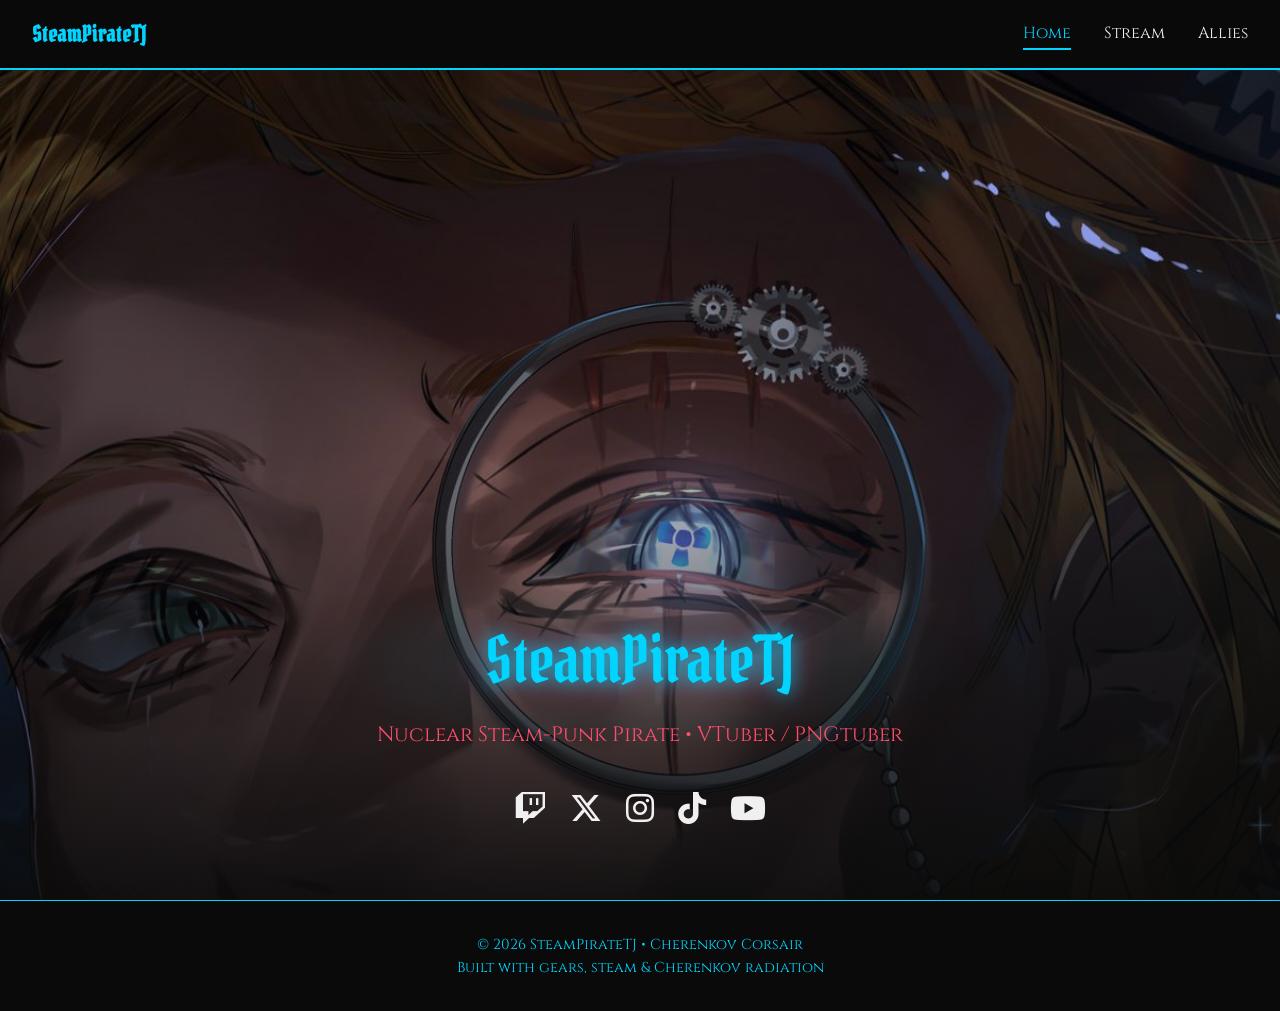
==== commit 3cc51dce: "Update Open Graph image URL in index.html" ====
--- a/index.html
+++ b/index.html
@@ -7,7 +7,7 @@
   <meta property="og:type" content="website">
   <meta property="og:title" content="SteamPirateTJ | Nuclear Steam-Punk Pirate">
   <meta property="og:description" content="Official site of SteamPirateTJ, the Nuclear Steam-Punk Pirate VTuber / PNGtuber. Streams, merch, art and allies.">
-  <meta property="og:image" content="https://steampiratetj.github.io/SteamPirateTJ/banner.jpg">
+  <meta property="og:image" content="https://steampiratetj.com/banner.jpg">
   <meta name="twitter:card" content="summary_large_image">
   <meta name="theme-color" content="#0a0a0a">
   <link rel="icon" href="data:image/svg+xml,%3Csvg xmlns=%27http://www.w3.org/2000/svg%27 viewBox=%270 0 100 100%27%3E%3Ctext y=%27.9em%27 font-size=%2790%27%3E%E2%9A%99%EF%B8%8F%3C/text%3E%3C/svg%3E">
--- a/styles.css
+++ b/styles.css
@@ -72,15 +72,29 @@
   background: var(--cherenkov);
 }
 
+.nav-toggle {
+  display: none;
+  background: none;
+  border: 0;
+  color: var(--cherenkov);
+  font-size: 1.6rem;
+  cursor: pointer;
+}
+
 /* HERO */
 .hero {
-  height: 100vh;
-  display: flex;
-  align-items: center;
+  min-height: calc(100vh - 70px);
+  display: flex;
+  align-items: flex-end;
   justify-content: center;
   text-align: center;
   position: relative;
-  background: radial-gradient(circle at center, #1a0000 0%, #0a0a0a 70%);
+  padding-bottom: 4rem;
+  /* Banner goes in as banner.jpg next to index.html; if it's missing, the plain gradient shows */
+  background:
+    linear-gradient(to bottom, rgba(10,10,10,0.05) 0%, rgba(10,10,10,0.15) 50%, rgba(10,10,10,0.9) 100%),
+    url('banner.jpg') center / cover no-repeat,
+    radial-gradient(circle at center, #1a0000 0%, #0a0a0a 70%);
   overflow: hidden;
   flex: 1;
 }
@@ -94,7 +108,7 @@
   margin-bottom: 0.5rem;
 }
 
-.tagline { font-size: 1.3rem; color: var(--red); margin-bottom: 2rem; }
+.tagline { font-size: 1.3rem; color: #ff4d6d; margin-bottom: 2rem; }
 
 .social-icons { display: flex; gap: 1.5rem; justify-content: center; }
 .social-icons a { font-size: 2rem; color: var(--text); transition: all 0.3s; }
@@ -156,7 +170,7 @@
   display: flex;
   align-items: center;
   justify-content: center;
-  color: #666;
+  color: #8a8a8a;
   font-size: 1.1rem;
   text-align: center;
 }
@@ -189,8 +203,6 @@
   box-shadow: 0 0 15px var(--cherenkov);
 }
 
-.btn.small { padding: 0.4rem 1rem; font-size: 0.9rem; }
-
 /* Twitch */
 .twitch-container {
   display: grid;
@@ -205,8 +217,6 @@
 .twitch-player, .twitch-chat { background: #000; }
 .twitch-player iframe, .twitch-chat iframe { border: none; }
 
-.note { text-align: center; margin-top: 1.5rem; font-size: 0.9rem; color: #888; }
-
 /* Footer */
 footer {
   text-align: center;
@@ -222,7 +232,21 @@
 /* Mobile */
 @media (max-width: 768px) {
   .hero h1 { font-size: 2.5rem; }
-  .nav-links { display: none; }
+  .nav-toggle { display: block; }
+  .nav-links {
+    display: none;
+    position: absolute;
+    top: 100%;
+    left: 0;
+    right: 0;
+    flex-direction: column;
+    background: rgba(10,10,10,0.98);
+    border-bottom: 2px solid var(--cherenkov);
+    padding: 0.5rem 2rem 1rem;
+  }
+  .nav-links.open { display: flex; }
+  .nav-links a { margin: 0; padding: 0.8rem 0; }
+  .nav-links a.active::after { display: none; }
   .twitch-container { grid-template-columns: 1fr; height: auto; }
   .twitch-player { height: 280px; }
   .twitch-chat { height: 400px; }
@@ -253,50 +277,249 @@
   text-shadow: 0 0 14px var(--creator-color, var(--cherenkov));
 }
 
-/* Partner layout */
-.partner-layout {
+/* Cherenkov glow pulse for the name (smooth on phones) */
+.hero h1 {
+  position: relative;
+}
+
+.hero h1::before {
+  content: '';
+  position: absolute;
+  inset: -40% -15%;
+  background: radial-gradient(ellipse at center, rgba(0, 212, 255, 0.45) 0%, rgba(0, 212, 255, 0.15) 40%, transparent 70%);
+  z-index: -1;
+  pointer-events: none;
+  opacity: 0.35;
+  animation: cherenkov-pulse 3.5s ease-in-out infinite;
+  will-change: opacity;
+}
+
+@keyframes cherenkov-pulse {
+  0%, 100% { opacity: 0.35; }
+  50% { opacity: 1; }
+}
+
+/* Turn the animation off for people who have reduced motion enabled */
+@media (prefers-reduced-motion: reduce) {
+  .hero h1::before { animation: none; opacity: 0.6; }
+}
+
+/* Stream switcher (arrows, name, dots) */
+.stream-switcher {
+  display: flex;
+  align-items: center;
+  justify-content: center;
+  gap: 1.5rem;
+  margin-bottom: 1.5rem;
+}
+
+.stream-arrow {
+  width: 3rem;
+  height: 3rem;
+  border-radius: 50%;
+  background: var(--card-bg);
+  color: var(--cherenkov);
+  border: 2px solid var(--cherenkov);
+  font-size: 1.1rem;
+  cursor: pointer;
+  transition: all 0.3s;
+}
+
+.stream-arrow:hover {
+  background: var(--cherenkov);
+  color: #000;
+  box-shadow: 0 0 18px var(--cherenkov);
+}
+
+.stream-info {
+  display: flex;
+  flex-direction: column;
+  align-items: center;
+  min-width: 220px;
+}
+
+.stream-label {
+  color: #aaa;
+  font-size: 0.8rem;
+  text-transform: uppercase;
+  letter-spacing: 2px;
+}
+
+.stream-name {
+  font-family: 'Pirata One', cursive;
+  font-size: 2rem;
+  color: var(--cherenkov);
+  text-shadow: 0 0 12px var(--cherenkov);
+  line-height: 1.2;
+}
+
+.stream-dots {
+  display: flex;
+  flex-wrap: wrap;
+  justify-content: center;
+  gap: 0.6rem;
+  max-width: 180px;
+  margin-top: 0.4rem;
+}
+
+.stream-dot {
+  width: 10px;
+  height: 10px;
+  border-radius: 50%;
+  border: 0;
+  background: #444;
+  cursor: pointer;
+  transition: all 0.3s;
+}
+
+.stream-dot.active {
+  background: var(--cherenkov);
+  box-shadow: 0 0 8px var(--cherenkov);
+}
+
+/* Link and note under the player */
+.stream-actions {
+  text-align: center;
+  margin-top: 1.5rem;
+}
+
+.stream-link {
+  display: inline-block;
+  padding: 0.7rem 1.6rem;
+  background: var(--red);
+  color: white;
+  text-decoration: none;
+  border-radius: 4px;
+  transition: all 0.3s;
+}
+
+.stream-link:hover {
+  background: var(--cherenkov);
+  color: #000;
+  box-shadow: 0 0 15px var(--cherenkov);
+}
+
+.stream-note {
+  margin-top: 1rem;
+  color: #aaa;
+  font-size: 0.9rem;
+}
+
+/* Allies page */
+.ally-grid {
   display: grid;
-  grid-template-columns: 320px 1fr;
+  grid-template-columns: repeat(auto-fill, minmax(280px, 1fr));
   gap: 2.5rem;
+  max-width: 1100px;
+  margin: 0 auto;
+}
+
+.ally-card {
+  background: var(--card-bg);
+  border: 2px solid color-mix(in srgb, var(--creator-color) 45%, #222);
+  border-radius: 14px;
+  overflow: hidden;
+  text-align: center;
+  padding-bottom: 1.6rem;
+  transition: transform 0.3s, box-shadow 0.3s, border-color 0.3s;
+}
+
+.ally-card:hover {
+  transform: translateY(-8px);
+  border-color: var(--creator-color);
+  box-shadow: 0 0 30px color-mix(in srgb, var(--creator-color) 50%, transparent);
+}
+
+.ally-banner {
+  height: 90px;
+  background:
+    radial-gradient(circle at 30% 20%, color-mix(in srgb, var(--creator-color) 70%, transparent), transparent 70%),
+    linear-gradient(135deg, color-mix(in srgb, var(--creator-color) 40%, #111), #111);
+}
+
+.ally-avatar {
+  width: 130px;
+  height: 130px;
+  margin: -65px auto 0.8rem;
+  border-radius: 50%;
+  border: 4px solid var(--creator-color);
+  background: #222;
+  overflow: hidden;
+  display: flex;
   align-items: center;
-  max-width: 900px;
-  margin: 0 auto;
-  background: var(--card-bg);
-  border: 2px solid var(--brass);
-  border-radius: 12px;
-  padding: 2rem;
-  box-shadow: 0 0 16px rgba(184, 115, 51, 0.18);
+  justify-content: center;
+  font-family: 'Pirata One', cursive;
+  font-size: 3rem;
+  color: var(--creator-color);
+  box-shadow: 0 0 22px color-mix(in srgb, var(--creator-color) 60%, transparent);
   position: relative;
-  z-index: 1;
-}
-
-.partner-photo .card-image,
-.partner-photo img {
+}
+
+.ally-avatar img {
   width: 100%;
-  height: 320px;
+  height: 100%;
   object-fit: cover;
-  border-radius: 8px;
-  border: 2px solid var(--cherenkov);
-}
-
-.partner-info h3 {
+  display: block;
+}
+
+.ally-card h3 {
   font-family: 'Pirata One', cursive;
-  font-size: 2.2rem;
-  color: var(--cherenkov);
-  margin-bottom: 1rem;
-  padding: 0;
-}
-
-.partner-info p {
+  font-weight: normal;
+  font-size: 1.7rem;
+  letter-spacing: 1px;
+  color: var(--creator-color);
+  padding: 0 1rem;
+}
+
+.ally-role {
+  display: inline-block;
+  margin: 0.3rem 0 0.2rem;
+  padding: 0.15rem 0.8rem;
+  font-size: 0.75rem;
+  text-transform: uppercase;
+  letter-spacing: 2px;
   color: #ddd;
-  font-size: 1.05rem;
-  line-height: 1.7;
-  margin-bottom: 1.5rem;
-  padding: 0;
+  border: 1px solid color-mix(in srgb, var(--creator-color) 60%, transparent);
+  border-radius: 999px;
+}
+
+.ally-desc {
+  color: #bbb;
+  font-size: 0.95rem;
+  padding: 0.6rem 1.4rem 1.2rem;
+  min-height: 3.5em;
+}
+
+.ally-links {
+  display: flex;
+  flex-wrap: wrap;
+  justify-content: center;
+  gap: 0.7rem;
+  padding: 0 1.2rem;
+}
+
+.ally-links a {
+  width: 2.6rem;
+  height: 2.6rem;
+  display: flex;
+  align-items: center;
+  justify-content: center;
+  border-radius: 50%;
+  background: #262626;
+  color: var(--text);
+  font-size: 1.1rem;
+  text-decoration: none;
+  transition: all 0.3s;
+}
+
+.ally-links a:hover {
+  background: var(--creator-color);
+  color: #000;
+  transform: translateY(-3px) scale(1.1);
+  box-shadow: 0 0 14px var(--creator-color);
 }
 
 @media (max-width: 768px) {
-  .partner-layout { grid-template-columns: 1fr; padding: 1.2rem; }
-  .partner-photo .card-image,
-  .partner-photo img { height: 240px; }
-}
+  .stream-info { min-width: 150px; }
+  .stream-name { font-size: 1.5rem; }
+}
